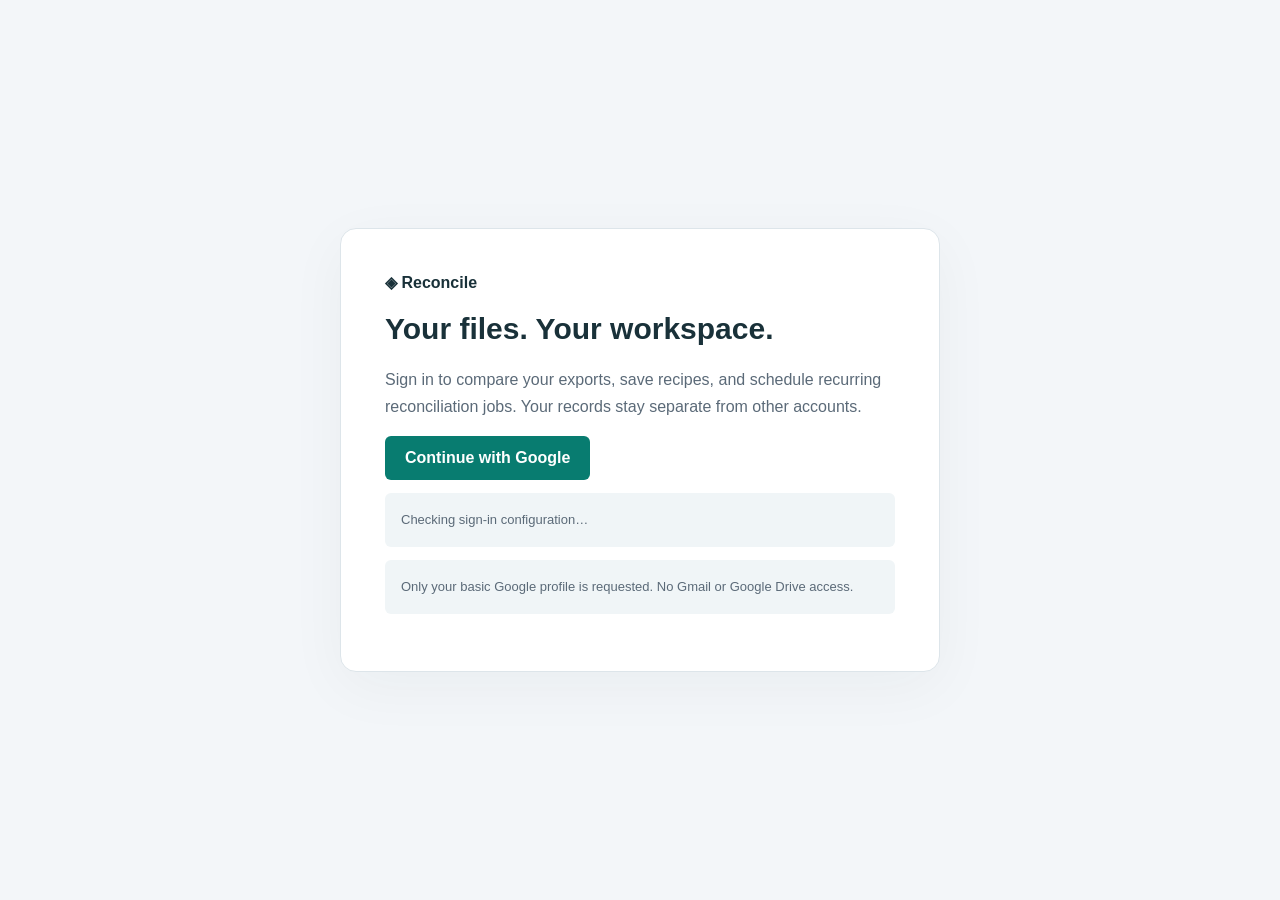
==== app/login.html @ 4d146db3 "Build live-table reconciliation with scheduled snapshots and GitHub diagnostics" ====
<!doctype html><html lang="en"><head><meta charset="utf-8"><meta name="viewport" content="width=device-width,initial-scale=1"><title>Sign in · Reconcile</title><style>body{font-family:Segoe UI,sans-serif;background:#f3f6f9;color:#193139;margin:0;display:grid;min-height:100vh;place-items:center}.card{background:white;padding:44px;border-radius:16px;max-width:510px;margin:24px;border:1px solid #dde5ea;box-shadow:0 15px 60px #1531390b}h1{font-size:30px}p{line-height:1.7;color:#5b6a78}a{display:inline-block;background:#087c70;color:white;border-radius:6px;padding:13px 20px;text-decoration:none;font-weight:600}.note{font-size:13px;background:#f0f5f7;padding:16px;border-radius:6px}code{word-break:break-all}</style></head><body><main class="card"><b>◈ Reconcile</b><h1>Your files. Your workspace.</h1><p>Sign in to compare your exports, save recipes, and schedule recurring reconciliation jobs. Your records stay separate from other accounts.</p><a href="/auth/google" id="login">Continue with Google</a><p id="status" role="status" class="note">Checking sign-in configuration…</p><p class="note">Only your basic Google profile is requested. No Gmail or Google Drive access.</p></main><script>fetch('/api/auth/me').then(r=>r.json()).then(d=>{if(d.authenticated){location.replace('/?signed_in=1');return;}document.getElementById('status').textContent=d.google_configured?'Google sign-in is ready.': 'Setup required: add GOOGLE_CLIENT_ID and GOOGLE_CLIENT_SECRET to the project .env file and restart the server. Redirect URI: http://localhost:8000/auth/google/callback';const error=new URLSearchParams(location.search).get('login_error');if(error==='sign_in_failed')document.getElementById('status').textContent='Sign-in could not be verified. Please try again. If it continues, check the Google OAuth configuration.';});</script></body></html>
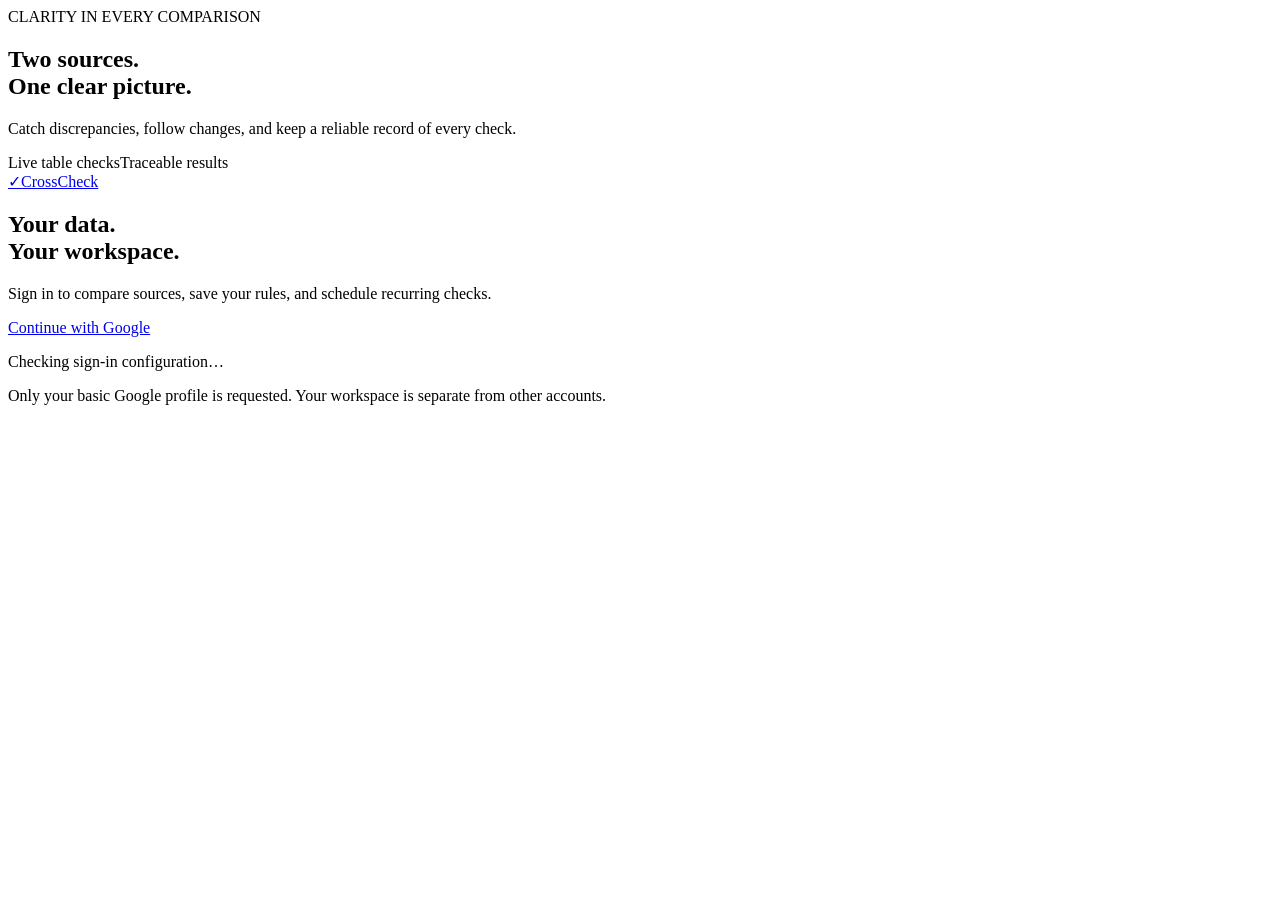
==== commit 0c7f0cca: "Organize CrossCheck workflows and add recoverable demo reset" ====
--- a/app/login.html
+++ b/app/login.html
@@ -1 +1 @@
-<!doctype html><html lang="en"><head><meta charset="utf-8"><meta name="viewport" content="width=device-width,initial-scale=1"><title>Sign in · Reconcile</title><style>body{font-family:Segoe UI,sans-serif;background:#f3f6f9;color:#193139;margin:0;display:grid;min-height:100vh;place-items:center}.card{background:white;padding:44px;border-radius:16px;max-width:510px;margin:24px;border:1px solid #dde5ea;box-shadow:0 15px 60px #1531390b}h1{font-size:30px}p{line-height:1.7;color:#5b6a78}a{display:inline-block;background:#087c70;color:white;border-radius:6px;padding:13px 20px;text-decoration:none;font-weight:600}.note{font-size:13px;background:#f0f5f7;padding:16px;border-radius:6px}code{word-break:break-all}</style></head><body><main class="card"><b>◈ Reconcile</b><h1>Your files. Your workspace.</h1><p>Sign in to compare your exports, save recipes, and schedule recurring reconciliation jobs. Your records stay separate from other accounts.</p><a href="/auth/google" id="login">Continue with Google</a><p id="status" role="status" class="note">Checking sign-in configuration…</p><p class="note">Only your basic Google profile is requested. No Gmail or Google Drive access.</p></main><script>fetch('/api/auth/me').then(r=>r.json()).then(d=>{if(d.authenticated){location.replace('/?signed_in=1');return;}document.getElementById('status').textContent=d.google_configured?'Google sign-in is ready.': 'Setup required: add GOOGLE_CLIENT_ID and GOOGLE_CLIENT_SECRET to the project .env file and restart the server. Redirect URI: http://localhost:8000/auth/google/callback';const error=new URLSearchParams(location.search).get('login_error');if(error==='sign_in_failed')document.getElementById('status').textContent='Sign-in could not be verified. Please try again. If it continues, check the Google OAuth configuration.';});</script></body></html>
+<!doctype html><html lang="en"><head><meta charset="utf-8"><meta name="viewport" content="width=device-width,initial-scale=1"><title>Sign in · CrossCheck</title><link rel="stylesheet" href="/assets/workspace.css"></head><body class="login-page"><main class="login-shell"><section class="login-art"><span class="eyebrow">CLARITY IN EVERY COMPARISON</span><h1>Two sources.<br>One clear picture.</h1><p>Catch discrepancies, follow changes, and keep a reliable record of every check.</p><div class="chips"><span class="chip">Live table checks</span><span class="chip">Traceable results</span></div></section><section class="login-card"><a class="brand" href="/"><span class="brand-mark">✓</span>CrossCheck</a><h1>Your data.<br>Your workspace.</h1><p>Sign in to compare sources, save your rules, and schedule recurring checks.</p><a class="button" href="/auth/google" id="login">Continue with Google</a><p id="status" role="status">Checking sign-in configuration…</p><p class="login-note">Only your basic Google profile is requested. Your workspace is separate from other accounts.</p></section></main><script>fetch('/api/auth/me').then(r=>r.json()).then(d=>{if(d.authenticated){location.replace('/?signed_in=1');return;}document.getElementById('status').textContent=d.google_configured?'Google sign-in is ready.': 'Setup required: add GOOGLE_CLIENT_ID and GOOGLE_CLIENT_SECRET to the project .env file and restart the server. Redirect URI: http://localhost:8000/auth/google/callback';const error=new URLSearchParams(location.search).get('login_error');if(error==='sign_in_failed')document.getElementById('status').textContent='Sign-in could not be verified. Please try again. If it continues, check the Google OAuth configuration.';});</script></body></html>
